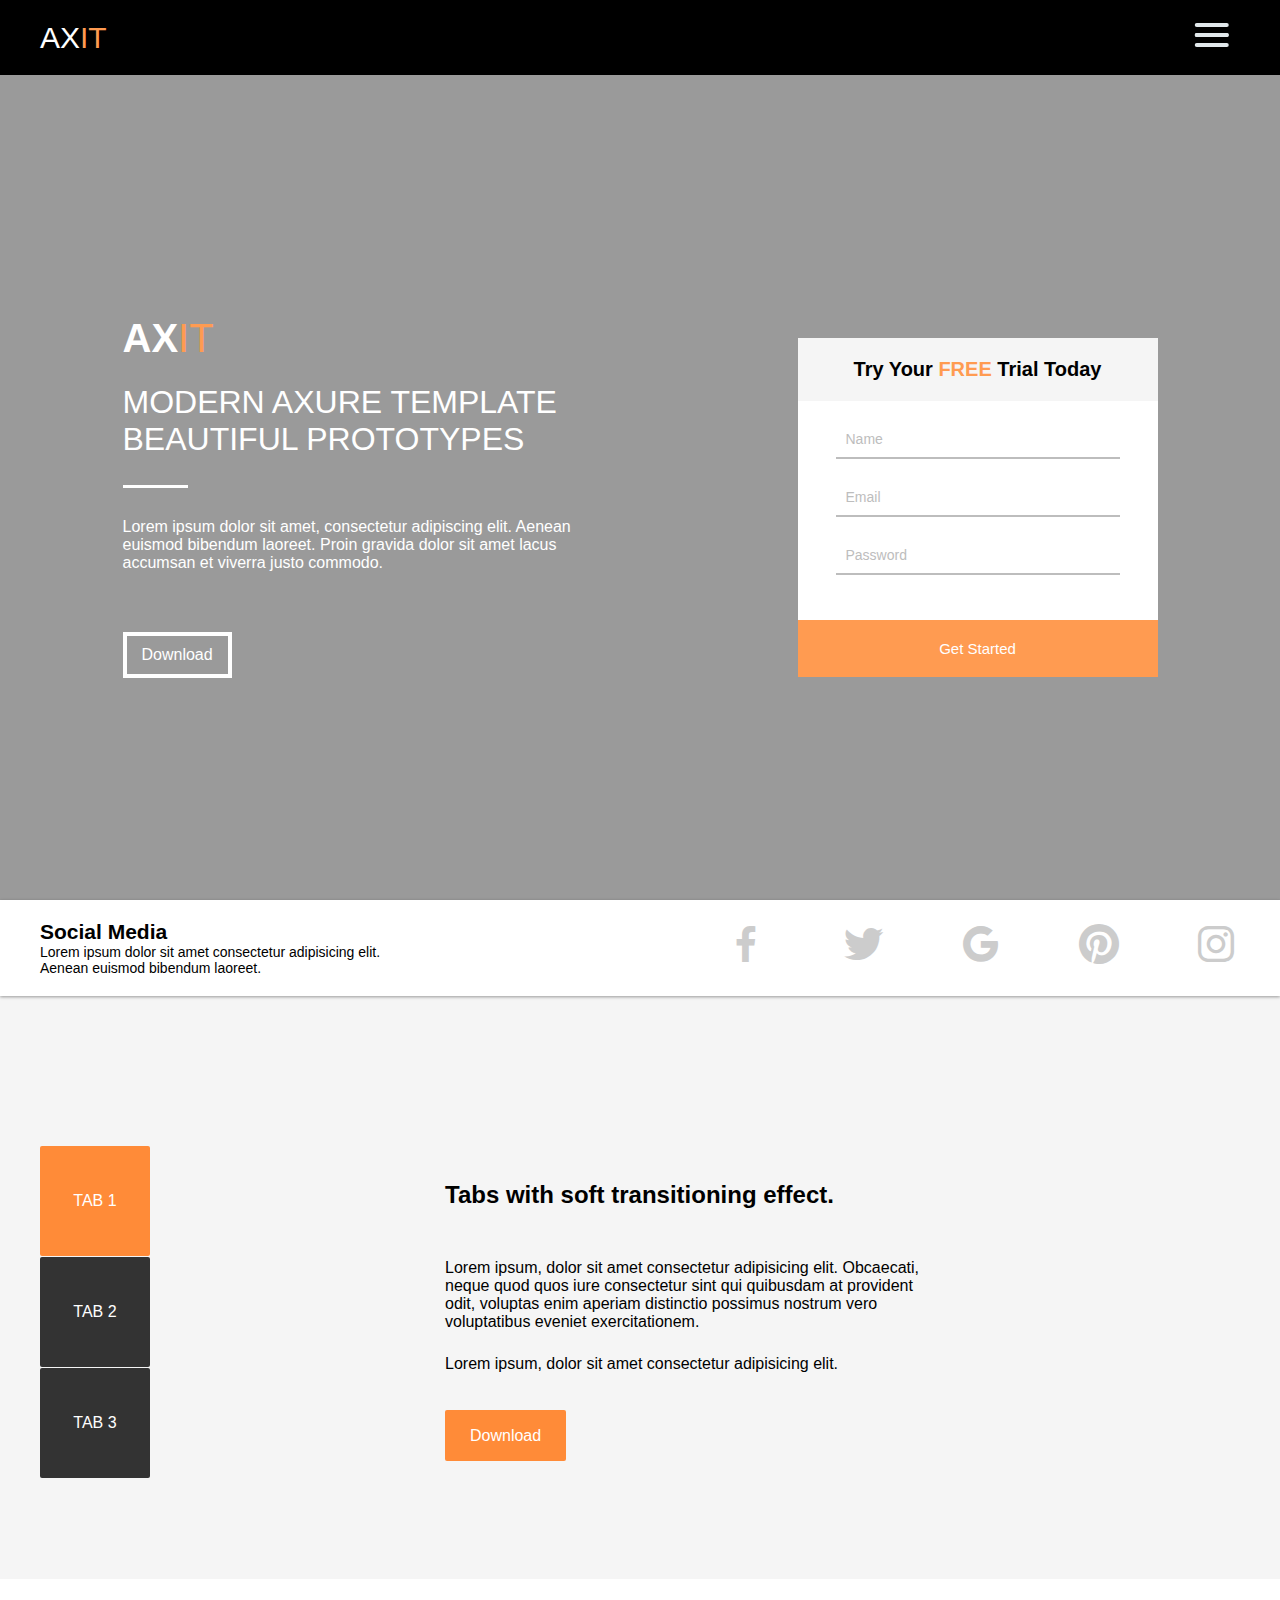
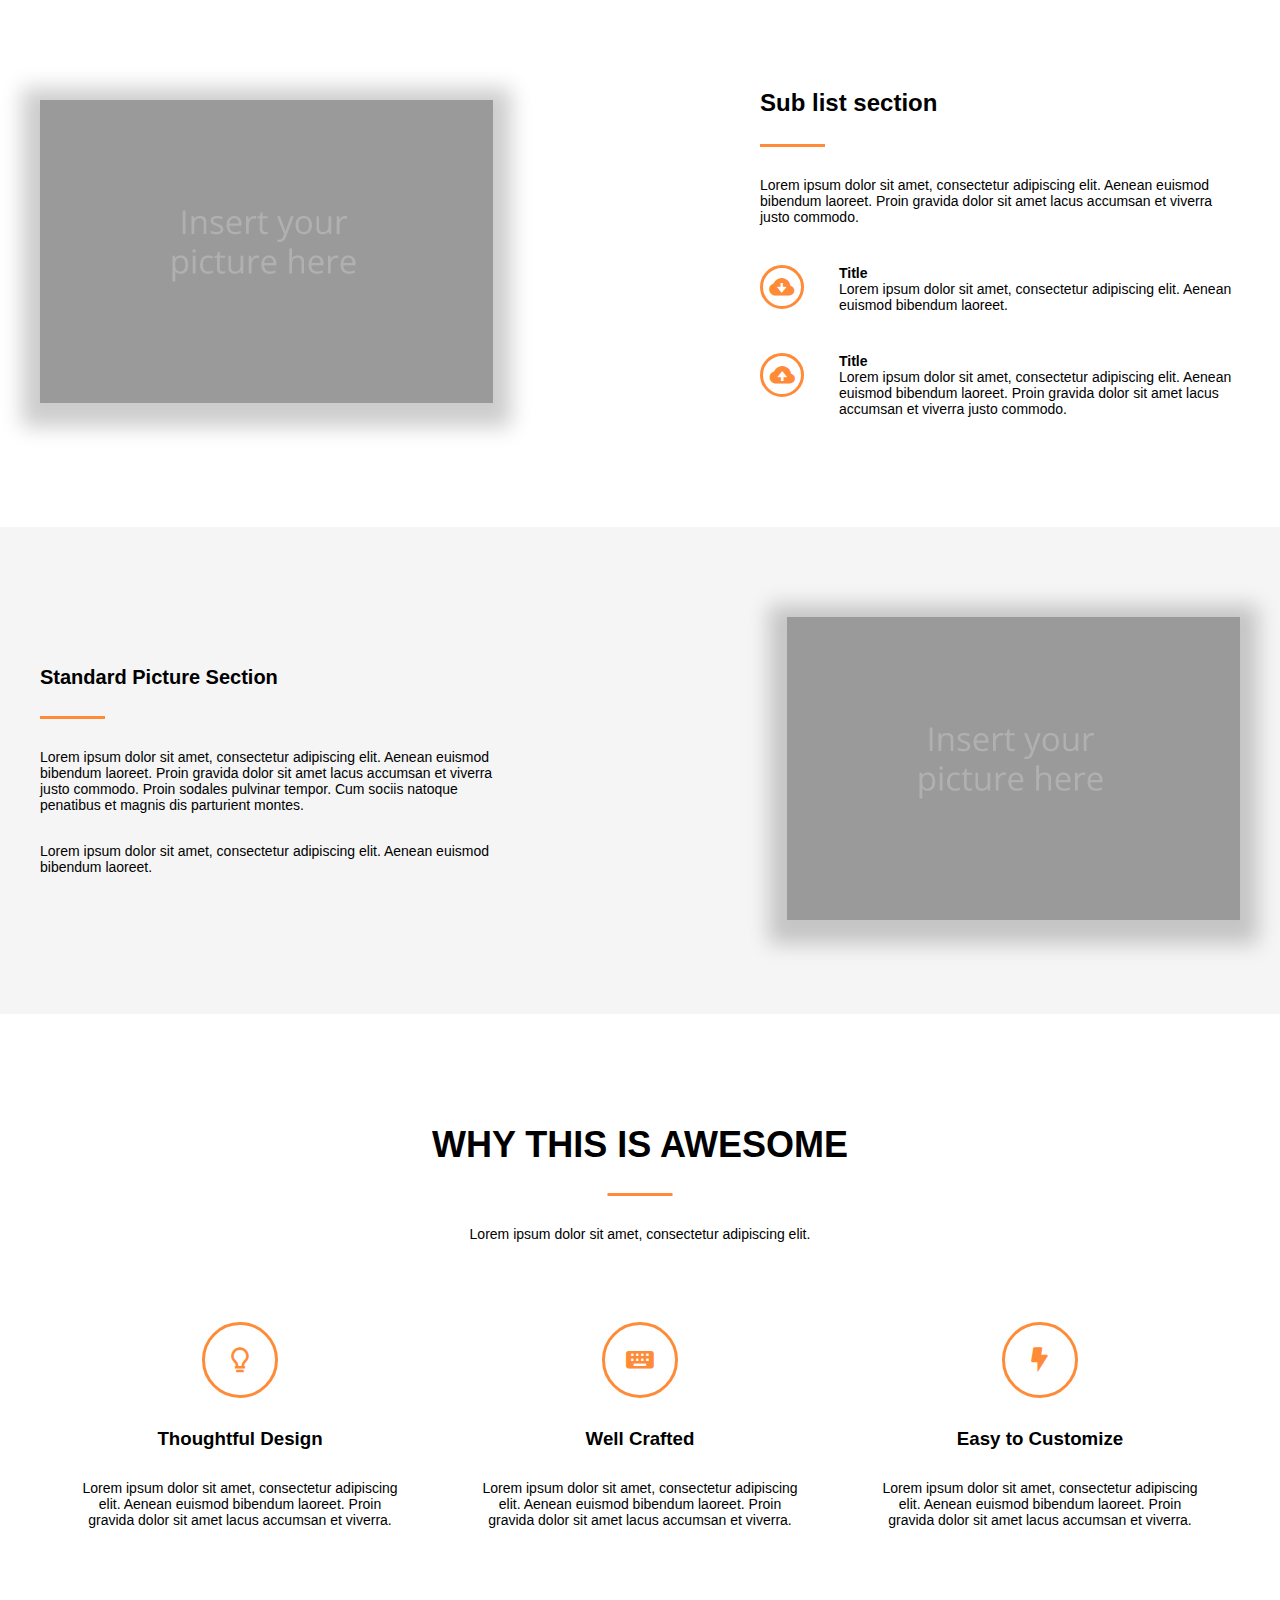
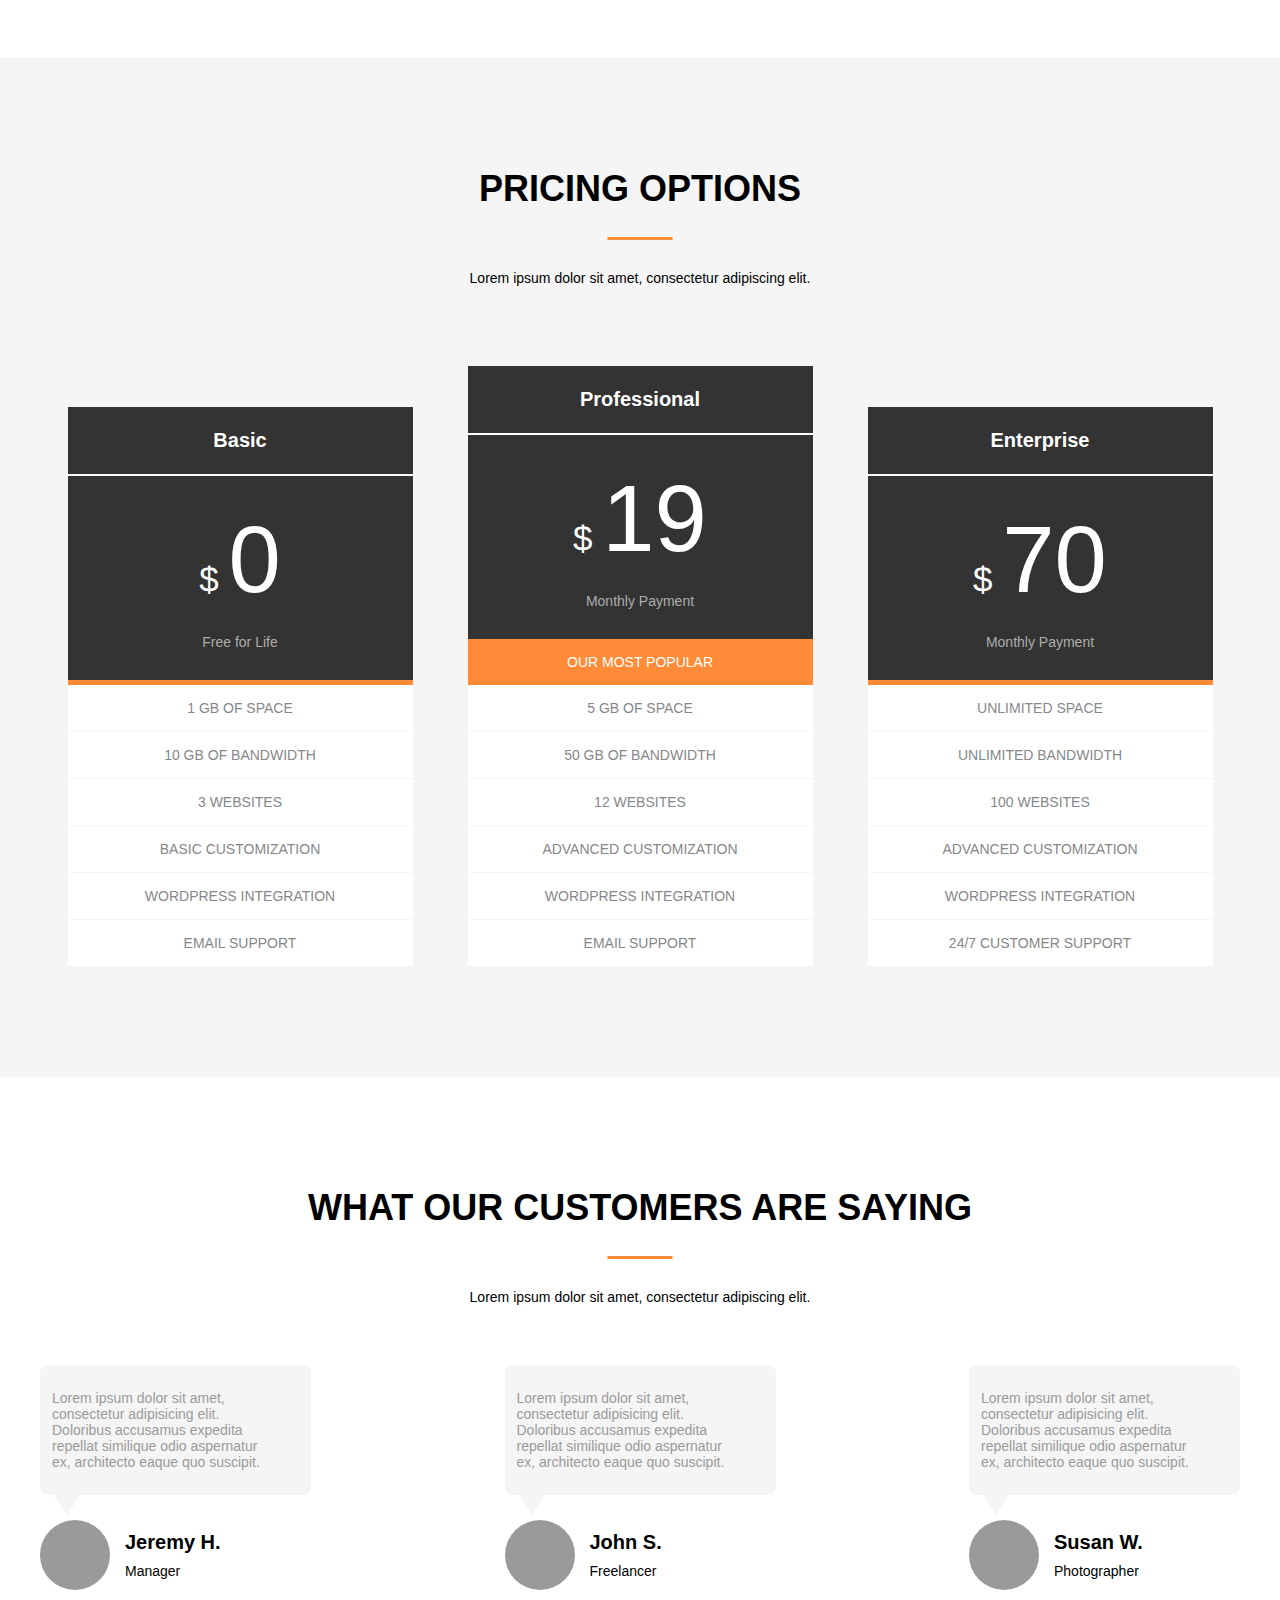
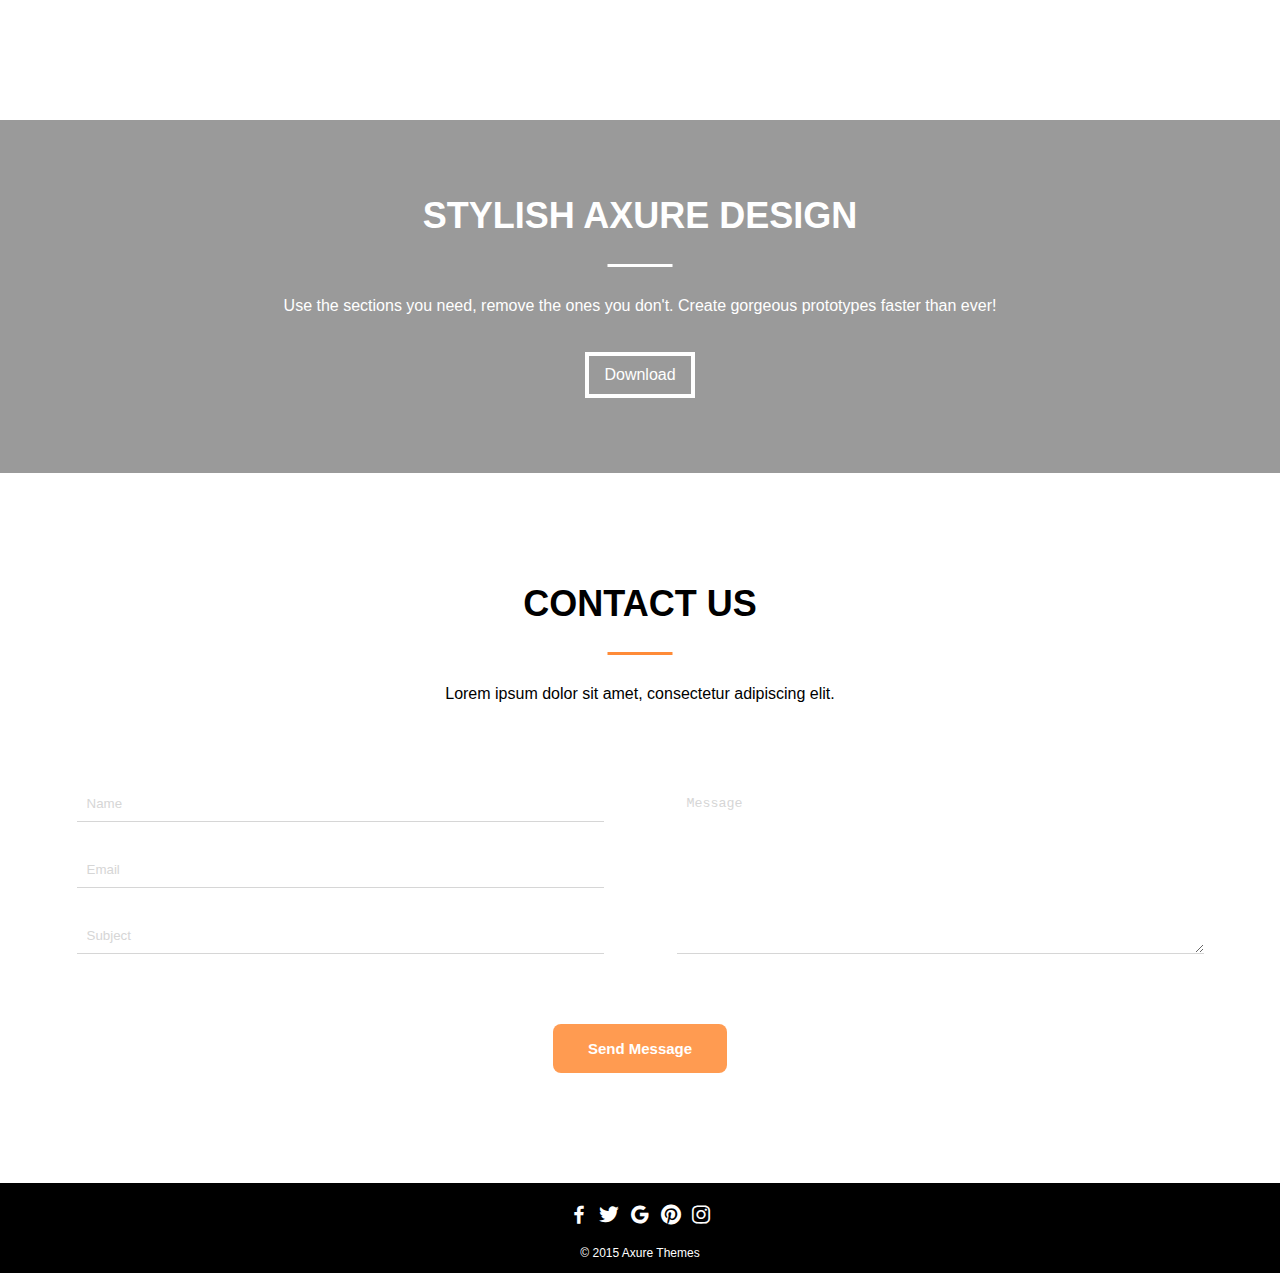
==== site3/index.html @ de62b9e2 "create site3" ====
<!DOCTYPE html>
<html lang="en">

<head>
	<meta charset="UTF-8">
	<meta http-equiv="X-UA-Compatible" content="IE=edge">
	<meta name="viewport" content="width=device-width, initial-scale=1.0">
	<meta name="description" content="Труби попередньоізольовані для теплотрас">
	<title>Teplotrassa</title>
	<!--___ CSS ___-->
	<link rel="stylesheet" type="text/css" href="css/style.css">
	<!-- favicon -->
	<!--<link rel="icon" type="image/png" sizes="32x32" href="favicon.png">-->
	<!-- icon -->
	<link rel="stylesheet" type="text/css" href="fonts/font-awesome-4.7.0/css/font-awesome.min.css">
	<link href='https://unpkg.com/boxicons@2.1.1/css/boxicons.min.css' rel='stylesheet'>
</head>

<body>
	<header id="header" class="header">
		<!--  -->
		<!--___ header__top ___-->
		<div class="header__top">
			<div class="container">
				<div class="header__top--left">
					<a href="#" class="logo__link">
						AX<span>IT</span>
					</a>

				</div>
				<!--___ Меню ___-->
						<nav class="header__top--menu">
							<div class="header__top--icon">
								<span></span>
								<span></span>
								<span></span>
								<span></span>
							</div>
							<div class="header__top--menu__open">
								<ul class="menu__open--list">
									<h2 class="h2">МЕНЮ</h2>
									<li class="menu__item">
										<a href="#" class="menu__link">Features</a>
									</li>
									<li class="menu__item">
										<a href="#" class="menu__link">About</a>
									</li>
									<li class="menu__item">
										<a href="#" class="menu__link">Pricing</a>
									</li>
									<li class="menu__item">
										<a href="#" class="menu__link">Reviews</a>
									</li>
									<li class="menu__item">
										<a href="#" class="menu__link">Contact</a>
									</li>
								</ul>
							</div>
						</nav>
			</div>
		</div>
		<!--___ header__center ___-->
		<div class="header__center">
			<div class="container">
				<div class="header__center--left">
					<h1 class="h1">
						<span class="h1-logo">AX<span class="color">IT</span></span>
						<span class="h1-text">MODERN AXURE TEMPLATE BEAUTIFUL PROTOTYPES</span>

					</h1>
					<p class="p">
						Lorem ipsum dolor sit amet, consectetur adipiscing elit. Aenean
						euismod bibendum laoreet. Proin gravida dolor sit amet lacus
						accumsan et viverra justo commodo.</p>
					<div class="butoon_">
						<a href="#" class="button">
							Download</a>
					</div>

				</div>
				<div class="header__center--right">
					<form class="header__center--form">
						<div class="header__center--form__title">
							Try Your <span>FREE</span> Trial Today
						</div>
						<div class="header__center--form__wrap">
							<input class="header__center--form__input" name="name" type="text" placeholder="Name" />
							<input class="header__center--form__input" name="email" type="email" placeholder="Email" />
							<input class="header__center--form__input" name="password" type="password"
								placeholder="Password" />
						</div>
						<button class="">Get Started</button>
					</form>


				</div>
			</div>
		</div>
		<!--___ header__bottom ___-->
		<div class="header__bottom"></div>

	</header>

	<!--  -->
	<section class="section__1">
		<div class="container">
			<div class="text__left">
				<h2 class="h2">
					Social Media
				</h2>
				<P class="text">
					Lorem ipsum dolor sit amet consectetur adipisicing elit.
					Aenean euismod bibendum laoreet.
				</p>
			</div>
			<div class="icon__right">
				<a href="https://www.facebook.com/"><i class='bx bxl-facebook'></i></a>
				<a href="https://twitter.com/"><i class='bx bxl-twitter'></i></a>
				<a href="https://www.google.com/"><i class='bx bxl-google'></i></a>
				<a href="https://www.pinterest.com/"><i class='bx bxl-pinterest'></i></a>
				<a href="https://www.instagram.com/"><i class='bx bxl-instagram'></i></a>
			</div>
		</div>
	</section>


	<!--  -->
	<section class="section__2">
		<div class="container">
			<div class="buttons__left">
				<a href="#" class="active">TAB 1</a>
				<a href="#">TAB 2</a>
				<a href="#">TAB 3</a>
			</div>
			<div class="text__center">
				<h2 class="h2">Tabs with soft transitioning effect.</h2>
				<div class="text">
					Lorem ipsum, dolor sit amet consectetur adipisicing elit. Obcaecati, neque quod quos iure consectetur
					sint qui quibusdam at provident odit, voluptas enim aperiam distinctio possimus nostrum vero voluptatibus
					eveniet exercitationem.
				</div>
				<div class="text">
					Lorem ipsum, dolor sit amet consectetur adipisicing elit.
				</div>
				<div class="butoon_">
					<a href="#" class="button">
						Download</a>
				</div>
			</div>
			<div class="img__rigth">
				<img src="/img/image_right_u255.png" alt="">
			</div>
		</div>
	</section>

	<section class="section__3">
		<div class="container">
			<div class="left__block">
				<img src="img/img__section.jpg" alt="">
			</div>
			<div class="right__block">
				<h2 class="h2">Sub list section</h2>
				<div class="text">
					Lorem ipsum dolor sit amet, consectetur adipiscing elit. Aenean euismod bibendum laoreet. Proin gravida
					dolor sit amet lacus accumsan et viverra justo commodo.
				</div>
				<div class="text__icon">
					<div class="item">
						<div class="i"><i class='bx bxs-cloud-download'></i></div>
						<div class="wrap">
							<h3 class="h3">Title</h3>
							<p class="p">
								Lorem ipsum dolor sit amet, consectetur adipiscing elit. Aenean euismod bibendum laoreet.
							</p>
						</div>
					</div>
					<div class="item">
						<div class="i"><i class='bx bxs-cloud-upload'></i></div>
						<div class="wrap">
							<h3 class="h3">Title</h3>
							<p class="p">
								Lorem ipsum dolor sit amet, consectetur adipiscing elit. Aenean euismod bibendum laoreet. Proin
								gravida dolor sit amet lacus accumsan et viverra justo commodo.
							</p>
						</div>
					</div>
				</div>
			</div>
		</div>
	</section>

	<section class="section__4">
		<div class="container">
			<div class="left__block">
				<h2 class="h2">Standard Picture Section</h2>
				<p class="p">
					Lorem ipsum dolor sit amet, consectetur adipiscing elit. Aenean
					euismod bibendum laoreet. Proin gravida dolor sit amet lacus accumsan
					et viverra justo commodo. Proin sodales pulvinar tempor. Cum sociis
					natoque penatibus et magnis dis parturient montes.
				</p>
				<p class="p">
					Lorem ipsum dolor sit amet, consectetur adipiscing elit. Aenean euismod
					bibendum laoreet.
				</p>
			</div>
			<div class="rigth__block">
				<img src="img/img__section.jpg" alt="">
			</div>
		</div>
	</section>

	<section class="section__5">
		<div class="container">
			<h2 class="h2">WHY THIS IS AWESOME</h2>
			<p class="p">
				Lorem ipsum dolor sit amet, consectetur adipiscing elit.
			</p>
			<ul class="content__list">
				<li class="content__item">
					<i class='bx bx-bulb'></i>
					<h3 class="h3">Thoughtful Design</h3>
					<p class="p"> Lorem ipsum dolor sit amet, consectetur adipiscing
						elit. Aenean euismod bibendum laoreet. Proin gravida
						dolor sit amet lacus accumsan et viverra.</p>
				</li>
				<li class="content__item">
					<i class='bx bxs-keyboard'></i>
					<h3 class="h3">Well Crafted</h3>
					<p class="p"> Lorem ipsum dolor sit amet, consectetur adipiscing
						elit. Aenean euismod bibendum laoreet. Proin gravida
						dolor sit amet lacus accumsan et viverra.</p>
				</li>
				<li class="content__item">
					<i class='bx bxs-bolt'></i>
					<h3 class="h3">Easy to Customize</h3>
					<p class="p"> Lorem ipsum dolor sit amet, consectetur adipiscing
						elit. Aenean euismod bibendum laoreet. Proin gravida
						dolor sit amet lacus accumsan et viverra.</p>
				</li>
			</ul>
		</div>
	</section>

	<section class="section__6">
		<div class="container">
			<div class="section__6--title">
				<h2 class="h2"> PRICING OPTIONS</h2>
				<p class="p">
					Lorem ipsum dolor sit amet, consectetur adipiscing elit.
				</p>
			</div>
			<ul class="content__block">
				<li class="block__item">
					<div class="title">
						<h3 class="h3">Basic</h3>
						<div class="sale">
							$ <span>0</span>
							<p class="p">Free for Life</p>
						</div>
						<div class="line">
						</div>
					</div>
					<ul class="text__list">
						<li class="text__item">
							1 gb of space
						</li>
						<li class="text__item">
							10 gb of bandwidth
						</li>
						<li class="text__item">
							3 websites
						</li>
						<li class="text__item">
							Basic Customization
						</li>
						<li class="text__item">
							wordpress integration
						</li>
						<li class="text__item">
							email support
						</li>
					</ul>
				</li>
				<li class="block__item">
					<div class="title">
						<h3 class="h3">Professional</h3>
						<div class="sale">
							$ <span>19</span>
							<p class="p">Monthly Payment</p>
						</div>
						<div class="text">
							OUR MOST POPULAR
						</div>
					</div>
					<ul class="text__list">
						<li class="text__item">
							5 gb of space
						</li>
						<li class="text__item">
							50 gb of bandwidth
						</li>
						<li class="text__item">
							12 websites
						</li>
						<li class="text__item">
							Advanced Customization
						</li>
						<li class="text__item">
							wordpress integration
						</li>
						<li class="text__item">
							email support
						</li>
					</ul>
				</li>
				<li class="block__item">
					<div class="title">
						<h3 class="h3">Enterprise</h3>
						<div class="sale">
							$ <span>70</span>
							<p class="p">Monthly Payment</p>
						</div>
						<div class="line">
						</div>
					</div>
					<ul class="text__list">
						<li class="text__item">
							Unlimited space
						</li>
						<li class="text__item">
							unlimited bandwidth
						</li>
						<li class="text__item">
							100 websites
						</li>
						<li class="text__item">
							Advanced Customization
						</li>
						<li class="text__item">
							wordpress integration
						</li>
						<li class="text__item">
							24/7 customer support
						</li>
					</ul>
				</li>
			</ul>
		</div>
	</section>

	<section class="section__7">
		<div class="container">
			<div class="section__6--title">
				<h2 class="h2"> WHAT OUR CUSTOMERS ARE SAYING</h2>
				<p class="p">
					Lorem ipsum dolor sit amet, consectetur adipiscing elit.
				</p>
			</div>
			<ul class="comments__list">
				<li class="comments__item">
					<div class="txt">
						Lorem ipsum dolor sit amet, consectetur adipisicing elit. Doloribus accusamus expedita repellat
						similique odio aspernatur ex, architecto eaque quo suscipit.
						<div class="triangle-down"></div>
					</div>
					<div class="contact">
						<div class="sphere"></div>
						<div class="contact__wrap">
							<div class="name">
								Jeremy H.
							</div>
							<div class="profession">
								Manager
							</div>
						</div>
					</div>
				</li>
				<li class="comments__item">
					<div class="txt">
						Lorem ipsum dolor sit amet, consectetur adipisicing elit. Doloribus accusamus expedita repellat
						similique odio aspernatur ex, architecto eaque quo suscipit.
						<div class="triangle-down"></div>
					</div>
					<div class="contact">
						<div class="sphere"></div>
						<div class="contact__wrap">
							<div class="name">
								John S.
							</div>
							<div class="profession">
								Freelancer
							</div>
						</div>
					</div>
				</li>
				<li class="comments__item">
					<div class="txt">
						Lorem ipsum dolor sit amet, consectetur adipisicing elit. Doloribus accusamus expedita repellat
						similique odio aspernatur ex, architecto eaque quo suscipit.
						<div class="triangle-down"></div>
					</div>
					<div class="contact">
						<div class="sphere"></div>
						<div class="contact__wrap">
							<div class="name">
								Susan W.
							</div>
							<div class="profession">
								Photographer
							</div>
						</div>
					</div>
				</li>
			</ul>
		</div>
	</section>

	<section class="section__8">
		<div class="container">
			<div class="section__8--title">
				<h2 class="h2"> STYLISH AXURE DESIGN</h2>
				<p class="p">
					Use the sections you need, remove the ones you don't. Create gorgeous prototypes faster than ever!
				</p>
			</div>
			<div class="butoon_">
				<a href="#" class="button">
					Download</a>
			</div>
		</div>
	</section>

	<section class="section__9">
		<div class="container">
			<div class="section__8--title">
				<h2 class="h2"> CONTACT US</h2>
				<p class="p">
					Lorem ipsum dolor sit amet, consectetur adipiscing elit.
				</p>
			</div>
			<form class="section__form">
				<div class="section--form__wrap">
					<div class="section__form--group">
						<input class="section--form__input" name="name" type="text" placeholder="Name" />
						<input class="section--form__input" name="email" type="email" placeholder="Email" />
						<input class="section--form__input" name="subject" type="text" placeholder="Subject" />
					</div>
					<textarea class="section__textarea" name="text"  placeholder="Message"></textarea>
				</div>
				<div class="button__wrap">
					<button class="button">Send Message</button>
				</div>
			</form>
		</div>
	</section>

<footer class="footer" id="footer">
	<div class="container">
		<div class="icon__center">
				<a href="https://www.facebook.com/"><i class='bx bxl-facebook'></i></a>
				<a href="https://twitter.com/"><i class='bx bxl-twitter'></i></a>
				<a href="https://www.google.com/"><i class='bx bxl-google'></i></a>
				<a href="https://www.pinterest.com/"><i class='bx bxl-pinterest'></i></a>
				<a href="https://www.instagram.com/"><i class='bx bxl-instagram'></i></a>
		</div>
				<p class="text">© 2015 Axure Themes</p>
	</div>
</footer>



</body>

</html>
---- site3/css/style.css ----
/**
	span =  display: inline OR display: flex OR display: inline-block
	div =  display: block
	p =  display: block
	 **/
*, *:before, *:after {
  margin: 0;
  padding: 0;
  -webkit-box-sizing: border-box;
          box-sizing: border-box;
}

body {
  background-color: #f5f5f5;
  font-family: sans-serif;
  scroll-behavior: smooth;
  min-width: 320px;
}

ul {
  list-style: none;
}

a {
  text-decoration: none;
}

.container {
  padding: 0;
  margin: 0 auto;
  width: 1200px;
  position: relative;
}

@media screen and (min-width: 0px) and (max-width: 1250px) {
  .container {
    width: 90%;
  }
}

.clearfix {
  content: " ";
  display: table;
  width: 100%;
  clear: both;
}

::-moz-selection {
  background-color: #989898;
  color: #fff;
}

::selection {
  background-color: #989898;
  color: #fff;
}

.header {
  height: 100vh;
  background: #9a9a9a;
  display: -webkit-box;
  display: -ms-flexbox;
  display: flex;
  -webkit-box-orient: vertical;
  -webkit-box-direction: normal;
      -ms-flex-direction: column;
          flex-direction: column;
  -webkit-box-pack: justify;
      -ms-flex-pack: justify;
          justify-content: space-between;
}

.header .header__top {
  padding-top: 20px;
  background: #000;
  padding-bottom: 20px;
}

.header .header__top .container {
  display: -webkit-box;
  display: -ms-flexbox;
  display: flex;
  -webkit-box-pack: justify;
      -ms-flex-pack: justify;
          justify-content: space-between;
  -webkit-box-align: center;
      -ms-flex-align: center;
          align-items: center;
}

.header .header__top .header__top--left {
  display: -webkit-box;
  display: -ms-flexbox;
  display: flex;
  font-size: 30px;
}

.header .header__top .logo__link {
  color: #fff;
}

.header .header__top .logo__link span {
  color: #ff9b51;
}

.header nav.header__top--menu {
  display: -webkit-box;
  display: -ms-flexbox;
  display: flex;
  -webkit-box-align: end;
      -ms-flex-align: end;
          align-items: flex-end;
}

.header nav.header__top--menu .header__top--icon {
  z-index: 201;
  width: 45px;
  height: 35px;
  position: relative;
  cursor: pointer;
}

.header nav.header__top--menu .header__top--icon span {
  display: block;
  position: absolute;
  height: 4px;
  width: 75%;
  background: #E1E8EB;
  border-radius: 9px;
  opacity: 1;
  left: 0;
  -webkit-transform: rotate(180deg);
          transform: rotate(180deg);
  -webkit-transition: .25s ease-in-out;
  transition: .25s ease-in-out;
}

.header nav.header__top--menu .header__top--icon span:nth-child(1) {
  top: 3px;
}

.header nav.header__top--menu .header__top--icon span:nth-child(2), .header nav.header__top--menu .header__top--icon span:nth-child(3) {
  top: 13px;
  background: #e1e8eb;
}

.header nav.header__top--menu .header__top--icon span:nth-child(4) {
  top: 23px;
}

.header nav.header__top--menu .header__top--icon:hover span {
  background: #b0b0b0;
}

.header nav.header__top--menu .header__top--menu__open.menu__open {
  display: -webkit-box;
  display: -ms-flexbox;
  display: flex;
}

.header nav.header__top--menu .header__top--menu__open {
  z-index: 200;
  background-color: #1c0d05;
  background: linear-gradient(45deg, #130b07, rgba(21, 10, 4, 0.812)), url("../img/bg__menu.jpg");
  background-repeat: no-repeat;
  background-size: cover;
  background-position-y: 70%;
  width: 100vw;
  height: 100vh;
  position: fixed;
  top: 0;
  left: 0%;
  display: none;
  -webkit-box-pack: center;
      -ms-flex-pack: center;
          justify-content: center;
  -webkit-user-select: none;
     -moz-user-select: none;
      -ms-user-select: none;
          user-select: none;
}

.header nav.header__top--menu .header__top--menu__open .menu__open--list {
  display: -webkit-box;
  display: -ms-flexbox;
  display: flex;
  font-size: 21px;
  -webkit-box-pack: center;
      -ms-flex-pack: center;
          justify-content: center;
  -webkit-box-orient: vertical;
  -webkit-box-direction: normal;
      -ms-flex-direction: column;
          flex-direction: column;
  text-align: center;
  width: 550px;
}

.header nav.header__top--menu .header__top--menu__open .menu__open--list .h2 {
  color: #E1E8EB;
  font-size: 50px;
  text-transform: uppercase;
  margin-bottom: 40px;
}

.header nav.header__top--menu .header__top--menu__open .menu__open--list li.menu__item {
  padding-bottom: 13px;
  border-bottom: 2px solid rgba(255, 255, 255, 0.451);
  margin-bottom: 13px;
}

.header nav.header__top--menu .header__top--menu__open .menu__open--list li.menu__item:first-child a.menu__link {
  padding-left: 0px;
}

.header nav.header__top--menu .header__top--menu__open .menu__open--list li.menu__item:last-child a.menu__link {
  border-right: none;
  padding-right: 0px;
}

.header nav.header__top--menu .header__top--menu__open .menu__open--list li.menu__item a.menu__link {
  color: #E1E8EB;
  -webkit-transition: all .2s ease;
  transition: all .2s ease;
}

.header nav.header__top--menu .header__top--menu__open .menu__open--list li.menu__item a.menu__link:hover {
  color: #6b6b6b;
}

.header .header__center {
  background: #9a9a9a;
  width: 100%;
  padding-top: 20px;
}

.header .header__center .container {
  display: -webkit-box;
  display: -ms-flexbox;
  display: flex;
  -webkit-box-pack: justify;
      -ms-flex-pack: justify;
          justify-content: space-between;
  -webkit-box-align: center;
      -ms-flex-align: center;
          align-items: center;
  -ms-flex-pack: distribute;
      justify-content: space-around;
}

@media screen and (min-width: 0px) and (max-width: 1100px) {
  .header .header__center .container {
    -webkit-box-orient: vertical;
    -webkit-box-direction: normal;
        -ms-flex-direction: column;
            flex-direction: column;
  }
}

.header .header__center .header__center--left {
  color: #fff;
  width: 510px;
}

@media screen and (min-width: 0px) and (max-width: 1100px) {
  .header .header__center .header__center--left {
    width: 360px;
  }
}

@media screen and (min-width: 0px) and (max-width: 400px) {
  .header .header__center .header__center--left {
    width: 100%;
  }
}

.header .header__center .header__center--left .h1 .h1-logo {
  display: block;
  font-size: 40px;
}

.header .header__center .header__center--left .h1 .color {
  color: #ff9b51;
  font-weight: normal;
}

.header .header__center .header__center--left .h1 .h1-text {
  padding-top: 23px;
  display: block;
  font-weight: normal;
  padding-bottom: 30px;
  position: relative;
}

.header .header__center .header__center--left .h1 .h1-text::after {
  width: 65px;
  height: 3px;
  content: "";
  position: absolute;
  bottom: 0;
  left: 0;
  background-color: #ffffff;
}

.header .header__center .header__center--left .p {
  font-size: 16px;
  padding-top: 30px;
}

.header .header__center .header__center--left .butoon_ {
  margin-top: 60px;
}

.header .header__center .header__center--left .butoon_ .button {
  display: inline-block;
  color: #fff;
  border: 4px solid #fff;
  padding-left: 15px;
  padding-right: 15px;
  padding-top: 10px;
  padding-bottom: 10px;
}

.header .header__center .header__center--right {
  margin-top: 20px;
  width: 360px;
}

@media screen and (min-width: 0px) and (max-width: 400px) {
  .header .header__center .header__center--right {
    width: 100%;
  }
}

.header .header__center .header__center--right .header__center--form {
  border-radius: 10px;
}

.header .header__center .header__center--right .header__center--form__title {
  font-size: 20px;
  color: #000;
  background: #f5f5f5;
  width: 100%;
  text-align: center;
  font-weight: bold;
  padding-top: 20px;
  padding-bottom: 20px;
}

.header .header__center .header__center--right .header__center--form__title span {
  color: #ff9b51;
}

.header .header__center .header__center--right .header__center--form__wrap {
  display: -webkit-box;
  display: -ms-flexbox;
  display: flex;
  -webkit-box-orient: vertical;
  -webkit-box-direction: normal;
      -ms-flex-direction: column;
          flex-direction: column;
  background: #fff;
  padding-left: 38px;
  padding-right: 38px;
}

.header .header__center .header__center--right input {
  padding-top: 10px;
  padding-left: 10px;
  border: none;
  border-bottom: 2px solid #bdbdbd;
  padding-bottom: 10px;
  margin-top: 20px;
  font-size: 14px;
}

.header .header__center .header__center--right input:last-child {
  margin-bottom: 45px;
}

.header .header__center .header__center--right ::-webkit-input-placeholder {
  color: #bdbdbd;
}

.header .header__center .header__center--right :-ms-input-placeholder {
  color: #bdbdbd;
}

.header .header__center .header__center--right ::-ms-input-placeholder {
  color: #bdbdbd;
}

.header .header__center .header__center--right ::placeholder {
  color: #bdbdbd;
}

.header .header__center .header__center--right button {
  color: #fff;
  background: #ff9b51;
  width: 100%;
  padding-top: 20px;
  padding-bottom: 20px;
  font-size: 15px;
  border: none;
}

.header .header__bottom {
  height: 1px;
}

.section__1 {
  background: #ffffff;
  padding-top: 20px;
  padding-bottom: 20px;
  -webkit-box-shadow: 0px 1px 3px 0px rgba(0, 0, 0, 0.38);
          box-shadow: 0px 1px 3px 0px rgba(0, 0, 0, 0.38);
}

.section__1 .container {
  display: -webkit-box;
  display: -ms-flexbox;
  display: flex;
  -webkit-box-pack: justify;
      -ms-flex-pack: justify;
          justify-content: space-between;
  -webkit-box-align: center;
      -ms-flex-align: center;
          align-items: center;
}

@media screen and (min-width: 0px) and (max-width: 500px) {
  .section__1 .container {
    -webkit-box-align: center;
        -ms-flex-align: center;
            align-items: center;
    -webkit-box-orient: vertical;
    -webkit-box-direction: normal;
        -ms-flex-direction: column;
            flex-direction: column;
  }
}

.section__1 .text__left {
  width: 365px;
  font-size: 14px;
}

@media screen and (min-width: 500px) and (max-width: 750px) {
  .section__1 .text__left {
    width: 55%;
  }
}

@media screen and (min-width: 0px) and (max-width: 500px) {
  .section__1 .text__left {
    width: 90%;
    margin-bottom: 10px;
  }
}

.section__1 .icon__right a {
  color: #cccccc;
  font-size: 48px;
  margin-left: 65px;
}

.section__1 .icon__right a:first-child {
  margin-left: 0px;
}

@media screen and (min-width: 750px) and (max-width: 1000px) {
  .section__1 .icon__right a {
    margin-left: 8px;
  }
}

@media screen and (min-width: 0px) and (max-width: 750px) {
  .section__1 .icon__right a {
    font-size: 30px;
    margin-left: 5px;
  }
}

.section__2 {
  padding-top: 150px;
  padding-bottom: 100px;
}

.section__2 .container {
  display: -webkit-box;
  display: -ms-flexbox;
  display: flex;
  -webkit-box-pack: justify;
      -ms-flex-pack: justify;
          justify-content: space-between;
  -webkit-box-align: center;
      -ms-flex-align: center;
          align-items: center;
  -ms-flex-wrap: wrap;
      flex-wrap: wrap;
}

@media screen and (min-width: 0px) and (max-width: 900px) {
  .section__2 .container {
    -ms-flex-pack: distribute;
        justify-content: space-around;
  }
}

.section__2 .buttons__left {
  display: -webkit-box;
  display: -ms-flexbox;
  display: flex;
  -webkit-box-orient: vertical;
  -webkit-box-direction: normal;
      -ms-flex-direction: column;
          flex-direction: column;
}

.section__2 .buttons__left a {
  display: -webkit-box;
  display: -ms-flexbox;
  display: flex;
  -webkit-box-pack: center;
      -ms-flex-pack: center;
          justify-content: center;
  -webkit-box-align: center;
      -ms-flex-align: center;
          align-items: center;
  color: #fff;
  border-radius: 2px;
  background: #333333;
  height: 110px;
  width: 110px;
  margin-bottom: 1px;
  -webkit-transition: all .2s ease;
  transition: all .2s ease;
}

.section__2 .buttons__left a:hover {
  background: #ff8b38;
}

.section__2 .buttons__left a.active {
  background: #ff8b38;
}

.section__2 .text__center {
  width: 500px;
}

@media screen and (min-width: 0px) and (max-width: 1100px) {
  .section__2 .text__center {
    width: 43%;
    margin-left: 20px;
  }
}

.section__2 .text__center .h2 {
  padding-bottom: 50px;
}

.section__2 .text__center .text {
  padding-bottom: 24px;
}

.section__2 .text__center .butoon_ {
  margin-top: 30px;
}

.section__2 .text__center .butoon_ .button {
  color: #fff;
  background: #ff8b38;
  padding-left: 25px;
  padding-top: 17px;
  padding-bottom: 17px;
  padding-right: 25px;
  border-radius: 2px;
}

@media screen and (min-width: 0px) and (max-width: 902px) {
  .section__2 .img__rigth {
    margin-top: 100px;
  }
}

.section__2 .img__rigth img {
  width: 100%;
  height: auto;
  display: block;
}

.section__3 {
  padding-top: 110px;
  padding-bottom: 110px;
  background: #fff;
}

.section__3 .container {
  display: -webkit-box;
  display: -ms-flexbox;
  display: flex;
  -webkit-box-pack: justify;
      -ms-flex-pack: justify;
          justify-content: space-between;
  -webkit-box-align: center;
      -ms-flex-align: center;
          align-items: center;
  -ms-flex-wrap: wrap;
      flex-wrap: wrap;
}

@media screen and (min-width: 0px) and (max-width: 1100px) {
  .section__3 .container {
    -ms-flex-pack: distribute;
        justify-content: space-around;
  }
}

.section__3 img {
  -webkit-box-shadow: 0px 6px 20px 18px rgba(0, 0, 0, 0.2);
          box-shadow: 0px 6px 20px 18px rgba(0, 0, 0, 0.2);
  width: 100%;
}

@media screen and (min-width: 0px) and (max-width: 1100px) {
  .section__3 img {
    margin-bottom: 20px;
  }
}

.section__3 .right__block {
  width: 480px;
}

.section__3 .right__block .h2 {
  display: block;
  font-weight: bold;
  padding-bottom: 30px;
  position: relative;
}

.section__3 .right__block .h2::after {
  width: 65px;
  height: 3px;
  content: "";
  position: absolute;
  bottom: 0;
  left: 0;
  background-color: #ff8b38;
}

.section__3 .right__block .text {
  padding-top: 30px;
  font-size: 14px;
}

.section__3 .right__block .text__icon .item {
  display: -webkit-box;
  display: -ms-flexbox;
  display: flex;
  padding-top: 40px;
}

.section__3 .right__block .text__icon .item i {
  color: #ff8b38;
  font-size: 30px;
  border: 3px solid #ff8b38;
  border-radius: 50%;
  padding: 4px;
}

.section__3 .right__block .text__icon .item .wrap {
  margin-left: 35px;
}

.section__3 .right__block .text__icon .item .wrap .h3 {
  font-size: 14px;
}

.section__3 .right__block .text__icon .item .wrap .p {
  font-size: 14px;
}

.section__4 {
  padding-top: 90px;
  padding-bottom: 90px;
  background: #f5f5f5;
}

.section__4 .container {
  display: -webkit-box;
  display: -ms-flexbox;
  display: flex;
  -webkit-box-align: center;
      -ms-flex-align: center;
          align-items: center;
  -webkit-box-pack: justify;
      -ms-flex-pack: justify;
          justify-content: space-between;
  -ms-flex-wrap: wrap;
      flex-wrap: wrap;
}

@media screen and (min-width: 0px) and (max-width: 1100px) {
  .section__4 .container {
    -ms-flex-pack: distribute;
        justify-content: space-around;
  }
}

.section__4 .left__block {
  width: 480px;
}

@media screen and (min-width: 0px) and (max-width: 1100px) {
  .section__4 .left__block {
    margin-bottom: 20px;
  }
}

.section__4 .left__block .h2 {
  font-size: 20px;
  display: block;
  font-weight: bold;
  padding-bottom: 30px;
  position: relative;
}

.section__4 .left__block .h2::after {
  width: 65px;
  height: 3px;
  content: "";
  position: absolute;
  bottom: 0;
  left: 0;
  background-color: #ff8b38;
}

.section__4 .left__block .p {
  padding-top: 30px;
  font-size: 14px;
}

.section__4 .rigth__block img {
  -webkit-box-shadow: 0px 6px 20px 18px rgba(0, 0, 0, 0.2);
          box-shadow: 0px 6px 20px 18px rgba(0, 0, 0, 0.2);
  width: 100%;
}

.section__5 {
  padding-top: 110px;
  padding-bottom: 110px;
  background: #fff;
}

.section__5 .h2 {
  text-align: center;
  font-size: 36px;
  display: block;
  font-weight: bold;
  padding-bottom: 30px;
  position: relative;
}

.section__5 .h2::after {
  width: 65px;
  height: 3px;
  content: "";
  position: absolute;
  bottom: 0;
  left: 50%;
  -webkit-transform: translateX(-50%);
          transform: translateX(-50%);
  background-color: #ff8b38;
}

.section__5 .p {
  padding-top: 30px;
  font-size: 14px;
  text-align: center;
}

.section__5 .content__list {
  display: -webkit-box;
  display: -ms-flexbox;
  display: flex;
  padding-top: 80px;
  -ms-flex-pack: distribute;
      justify-content: space-around;
  -ms-flex-wrap: wrap;
      flex-wrap: wrap;
}

.section__5 .content__list .content__item {
  text-align: center;
  margin-bottom: 20px;
}

.section__5 .content__list .content__item i {
  color: #ff8b38;
  font-size: 30px;
  border: 3px solid #ff8b38;
  border-radius: 50%;
  padding: 20px;
}

.section__5 .content__list .content__item .h3 {
  margin-top: 30px;
}

.section__5 .content__list .content__item .p {
  width: 320px;
}

@media screen and (min-width: 0px) and (max-width: 350px) {
  .section__5 .content__list .content__item .p {
    width: 100%;
  }
}

.section__6 {
  padding-top: 110px;
  padding-bottom: 110px;
  background: #f5f5f5;
}

.section__6 .section__6--title .h2 {
  text-align: center;
  font-size: 36px;
  display: block;
  font-weight: bold;
  padding-bottom: 30px;
  position: relative;
}

.section__6 .section__6--title .h2::after {
  width: 65px;
  height: 3px;
  content: "";
  position: absolute;
  bottom: 0;
  left: 50%;
  -webkit-transform: translateX(-50%);
          transform: translateX(-50%);
  background-color: #ff8b38;
}

.section__6 .section__6--title .p {
  text-align: center;
  font-size: 14px;
  padding-top: 30px;
}

.section__6 .content__block {
  display: -webkit-box;
  display: -ms-flexbox;
  display: flex;
  -ms-flex-pack: distribute;
      justify-content: space-around;
  padding-top: 80px;
  -webkit-box-align: end;
      -ms-flex-align: end;
          align-items: flex-end;
  -ms-flex-wrap: wrap;
      flex-wrap: wrap;
}

@media screen and (min-width: 0px) and (max-width: 1200px) {
  .section__6 .content__block {
    -webkit-box-orient: vertical;
    -webkit-box-direction: normal;
        -ms-flex-direction: column;
            flex-direction: column;
    -webkit-box-align: center;
        -ms-flex-align: center;
            align-items: center;
  }
}

.section__6 .content__block .block__item {
  background: #333333;
  text-align: center;
  width: 345px;
}

@media screen and (min-width: 0px) and (max-width: 1200px) {
  .section__6 .content__block .block__item {
    margin-bottom: 20px;
  }
}

@media screen and (min-width: 0px) and (max-width: 500px) {
  .section__6 .content__block .block__item {
    width: 90%;
  }
}

.section__6 .content__block .block__item .title .h3 {
  font-size: 20px;
  color: #fff;
  border-bottom: 2px solid #fff;
  width: 100%;
  padding: 22px 0;
}

.section__6 .content__block .block__item .title .sale {
  padding: 30px 0;
  color: #fff;
  font-size: 35px;
}

.section__6 .content__block .block__item .title .sale span {
  font-size: 94px;
}

.section__6 .content__block .block__item .title .p {
  padding-top: 20px;
  font-size: 14px;
  color: #adadad;
}

.section__6 .content__block .block__item .title .text {
  color: #fff;
  background-color: #ff8b38;
  padding: 15px 0;
  font-size: 14px;
}

.section__6 .content__block .block__item .title .line {
  background-color: #ff8b38;
  width: 100%;
  height: 5px;
}

.section__6 .content__block .block__item .text__list {
  text-transform: uppercase;
}

.section__6 .content__block .block__item .text__list .text__item {
  color: #86878b;
  background-color: #fff;
  font-size: 14px;
  padding: 15px 0;
  border-bottom: 1px solid #f5f5f5;
}

.section__7 {
  padding-top: 110px;
  padding-bottom: 110px;
  background: #fff;
}

.section__7 .section__6--title .h2 {
  text-align: center;
  font-size: 36px;
  display: block;
  font-weight: bold;
  padding-bottom: 30px;
  position: relative;
}

.section__7 .section__6--title .h2::after {
  width: 65px;
  height: 3px;
  content: "";
  position: absolute;
  bottom: 0;
  left: 50%;
  -webkit-transform: translateX(-50%);
          transform: translateX(-50%);
  background-color: #ff8b38;
}

.section__7 .section__6--title .p {
  text-align: center;
  font-size: 14px;
  padding-top: 30px;
}

.section__7 .comments__list {
  display: -webkit-box;
  display: -ms-flexbox;
  display: flex;
  -webkit-box-pack: justify;
      -ms-flex-pack: justify;
          justify-content: space-between;
  margin-top: 60px;
  -ms-flex-wrap: wrap;
      flex-wrap: wrap;
}

@media screen and (min-width: 0px) and (max-width: 1000px) {
  .section__7 .comments__list {
    -ms-flex-pack: distribute;
        justify-content: space-around;
  }
}

.section__7 .comments__list .comments__item {
  margin-bottom: 20px;
}

.section__7 .comments__list .comments__item .txt {
  padding-left: 12px;
  padding-top: 25px;
  padding-bottom: 25px;
  padding-right: 40px;
  border-radius: 8px;
  width: 271px;
  background-color: #f5f5f5;
  font-size: 14px;
  color: #9a9a9a;
  position: relative;
}

.section__7 .comments__list .comments__item .txt .triangle-down {
  width: 0px;
  height: 0px;
  border-left: 15px solid transparent;
  border-right: 15px solid transparent;
  border-top: 25px solid #f5f5f5;
  position: absolute;
  top: 126px;
  bottom: 0px;
}

.section__7 .comments__list .comments__item .sphere {
  height: 70px;
  width: 70px;
  border-radius: 50%;
  margin-top: 25px;
  background-color: #9a9a9a;
}

.section__7 .comments__list .comments__item .contact {
  display: -webkit-box;
  display: -ms-flexbox;
  display: flex;
  -webkit-box-align: center;
      -ms-flex-align: center;
          align-items: center;
}

.section__7 .comments__list .comments__item .contact .contact__wrap {
  margin-top: 25px;
  margin-left: 15px;
}

.section__7 .comments__list .comments__item .contact .contact__wrap .name {
  font-size: 20px;
  font-weight: bold;
}

.section__7 .comments__list .comments__item .contact .contact__wrap .profession {
  font-size: 14px;
  margin-top: 9px;
}

.section__8 {
  padding-top: 75px;
  padding-bottom: 75px;
  background: #9a9a9a;
}

.section__8 .section__8--title .h2 {
  text-align: center;
  font-size: 36px;
  display: block;
  font-weight: bold;
  padding-bottom: 30px;
  position: relative;
  color: #fff;
}

.section__8 .section__8--title .h2::after {
  width: 65px;
  height: 3px;
  content: "";
  position: absolute;
  bottom: 0;
  left: 50%;
  -webkit-transform: translateX(-50%);
          transform: translateX(-50%);
  background-color: #fff;
}

.section__8 .section__8--title .p {
  text-align: center;
  font-size: 16px;
  padding-top: 30px;
  color: #fff;
}

.section__8 .butoon_ {
  margin-top: 37px;
  text-align: center;
}

.section__8 .butoon_ .button {
  display: inline-block;
  color: #fff;
  border: 4px solid #fff;
  padding-left: 15px;
  padding-right: 15px;
  padding-top: 10px;
  padding-bottom: 10px;
}

.section__9 {
  padding-top: 110px;
  padding-bottom: 110px;
  background: #fff;
}

.section__9 .section__8--title .h2 {
  text-align: center;
  font-size: 36px;
  display: block;
  font-weight: bold;
  padding-bottom: 30px;
  position: relative;
  color: #000;
}

.section__9 .section__8--title .h2::after {
  width: 65px;
  height: 3px;
  content: "";
  position: absolute;
  bottom: 0;
  left: 50%;
  -webkit-transform: translateX(-50%);
          transform: translateX(-50%);
  background-color: #ff8b38;
}

.section__9 .section__8--title .p {
  text-align: center;
  font-size: 16px;
  padding-top: 30px;
  color: #000;
}

.section__9 .section__form .section--form__wrap {
  display: -webkit-box;
  display: -ms-flexbox;
  display: flex;
  -ms-flex-pack: distribute;
      justify-content: space-around;
  margin-top: 83px;
  -ms-flex-wrap: wrap;
      flex-wrap: wrap;
}

.section__9 .section__form .section--form__wrap .section__form--group {
  display: -webkit-box;
  display: -ms-flexbox;
  display: flex;
  -webkit-box-orient: vertical;
  -webkit-box-direction: normal;
      -ms-flex-direction: column;
          flex-direction: column;
}

@media screen and (min-width: 0px) and (max-width: 600px) {
  .section__9 .section__form .section--form__wrap .section__form--group {
    width: 100%;
  }
}

.section__9 .section__form .section--form__wrap .section__form--group .section--form__input {
  border: none;
  border-bottom: 1px  solid #d6d6d6;
  width: 527px;
  margin-bottom: 30px;
  padding-left: 10px;
  padding-right: 10px;
  padding-top: 10px;
  padding-bottom: 10px;
}

@media screen and (min-width: 0px) and (max-width: 600px) {
  .section__9 .section__form .section--form__wrap .section__form--group .section--form__input {
    width: 100%;
  }
}

.section__9 .section__form .section--form__wrap .section__form--group ::-webkit-input-placeholder {
  color: #d6d6d6;
}

.section__9 .section__form .section--form__wrap .section__form--group :-ms-input-placeholder {
  color: #d6d6d6;
}

.section__9 .section__form .section--form__wrap .section__form--group ::-ms-input-placeholder {
  color: #d6d6d6;
}

.section__9 .section__form .section--form__wrap .section__form--group ::placeholder {
  color: #d6d6d6;
}

.section__9 .section__form .section--form__wrap .section__textarea {
  border: none;
  border-bottom: 1px  solid #d6d6d6;
  width: 527px;
  margin-bottom: 30px;
  padding-left: 10px;
  padding-top: 10px;
  padding-bottom: 10px;
  padding-right: 10px;
}

.section__9 .section__form .section--form__wrap ::-webkit-input-placeholder {
  color: #d6d6d6;
}

.section__9 .section__form .section--form__wrap :-ms-input-placeholder {
  color: #d6d6d6;
}

.section__9 .section__form .section--form__wrap ::-ms-input-placeholder {
  color: #d6d6d6;
}

.section__9 .section__form .section--form__wrap ::placeholder {
  color: #d6d6d6;
}

.section__9 .section__form .button__wrap {
  text-align: center;
}

.section__9 .section__form .button__wrap .button {
  margin-top: 40px;
  color: #fff;
  font-size: 15px;
  border-radius: 8px;
  font-weight: bold;
  border: none;
  padding: 16px 35px;
  background: #ff9b51;
}

.footer {
  background-color: #000;
  padding-top: 20px;
  padding-bottom: 13px;
}

.footer .icon__center {
  font-size: 24px;
  text-align: center;
}

.footer .icon__center a {
  color: #fff;
}

.footer .text {
  text-align: center;
  font-size: 12px;
  color: #fff;
  padding-top: 15px;
}
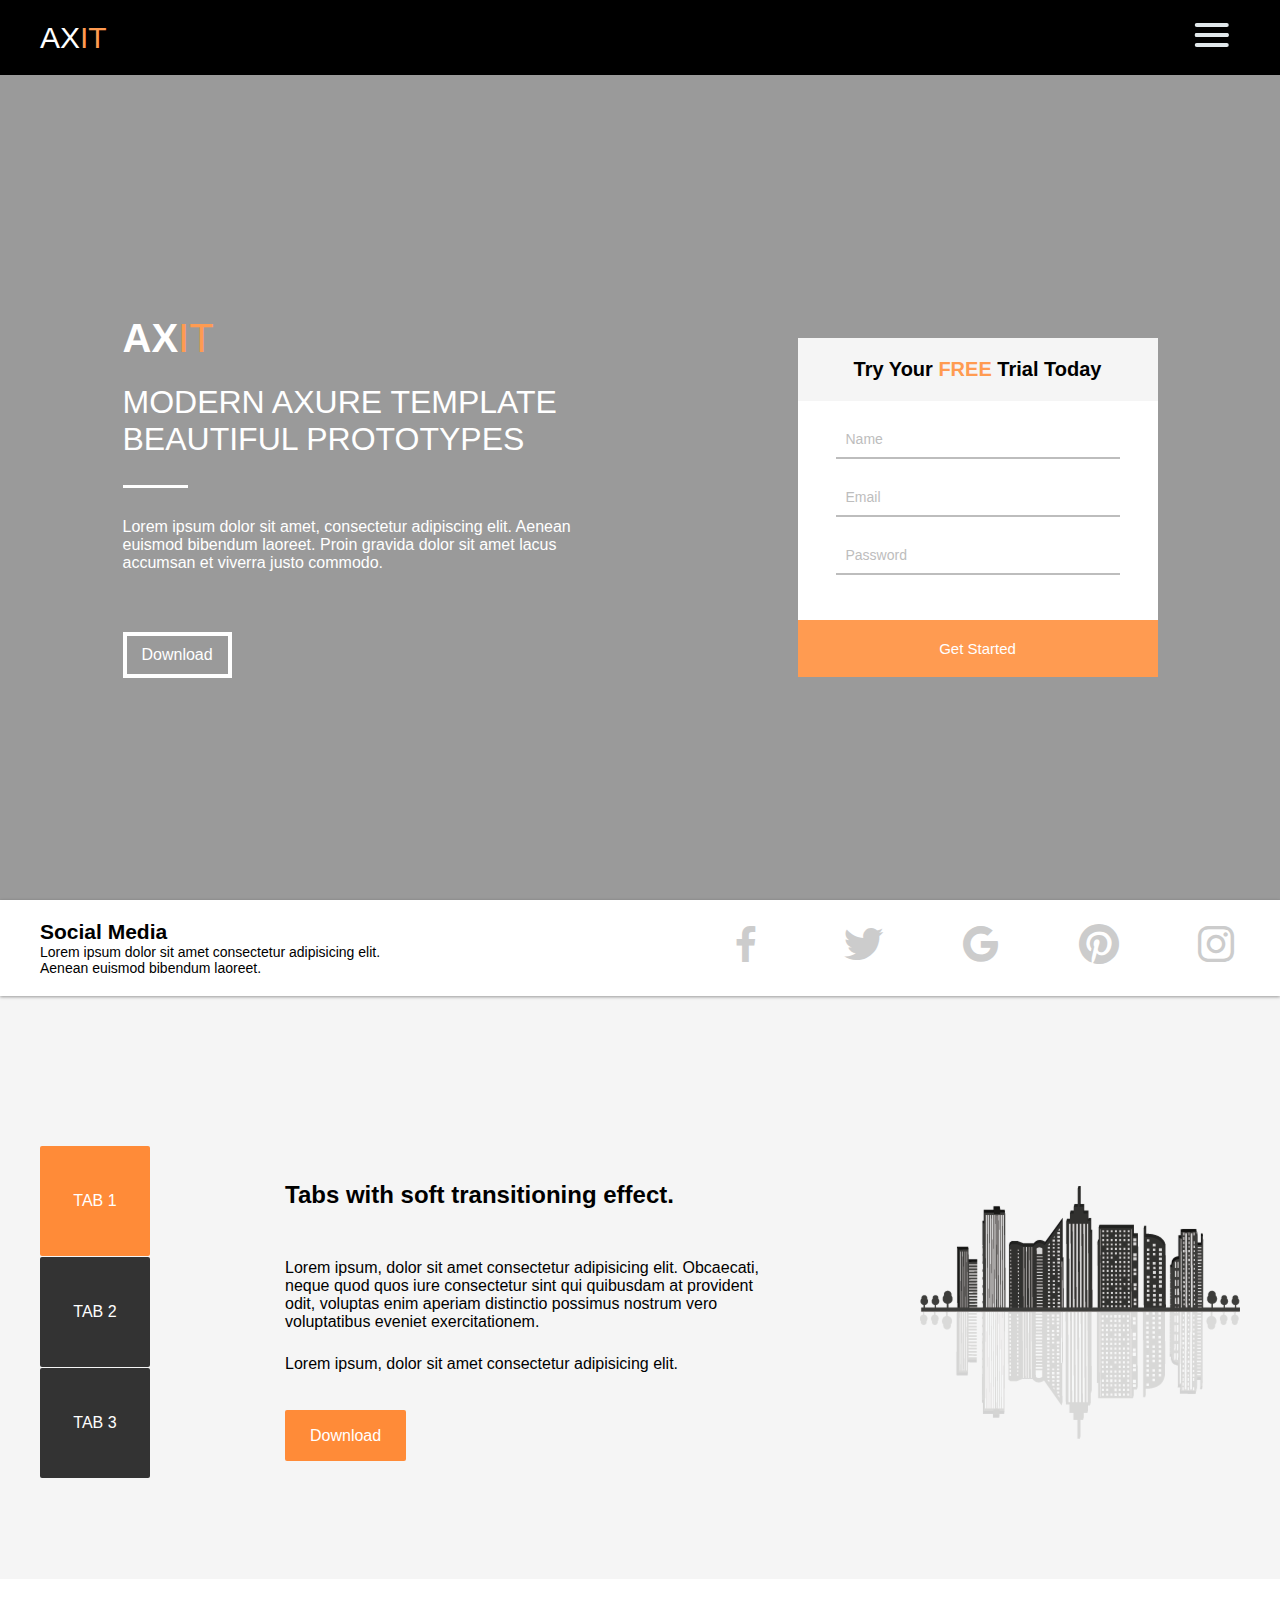
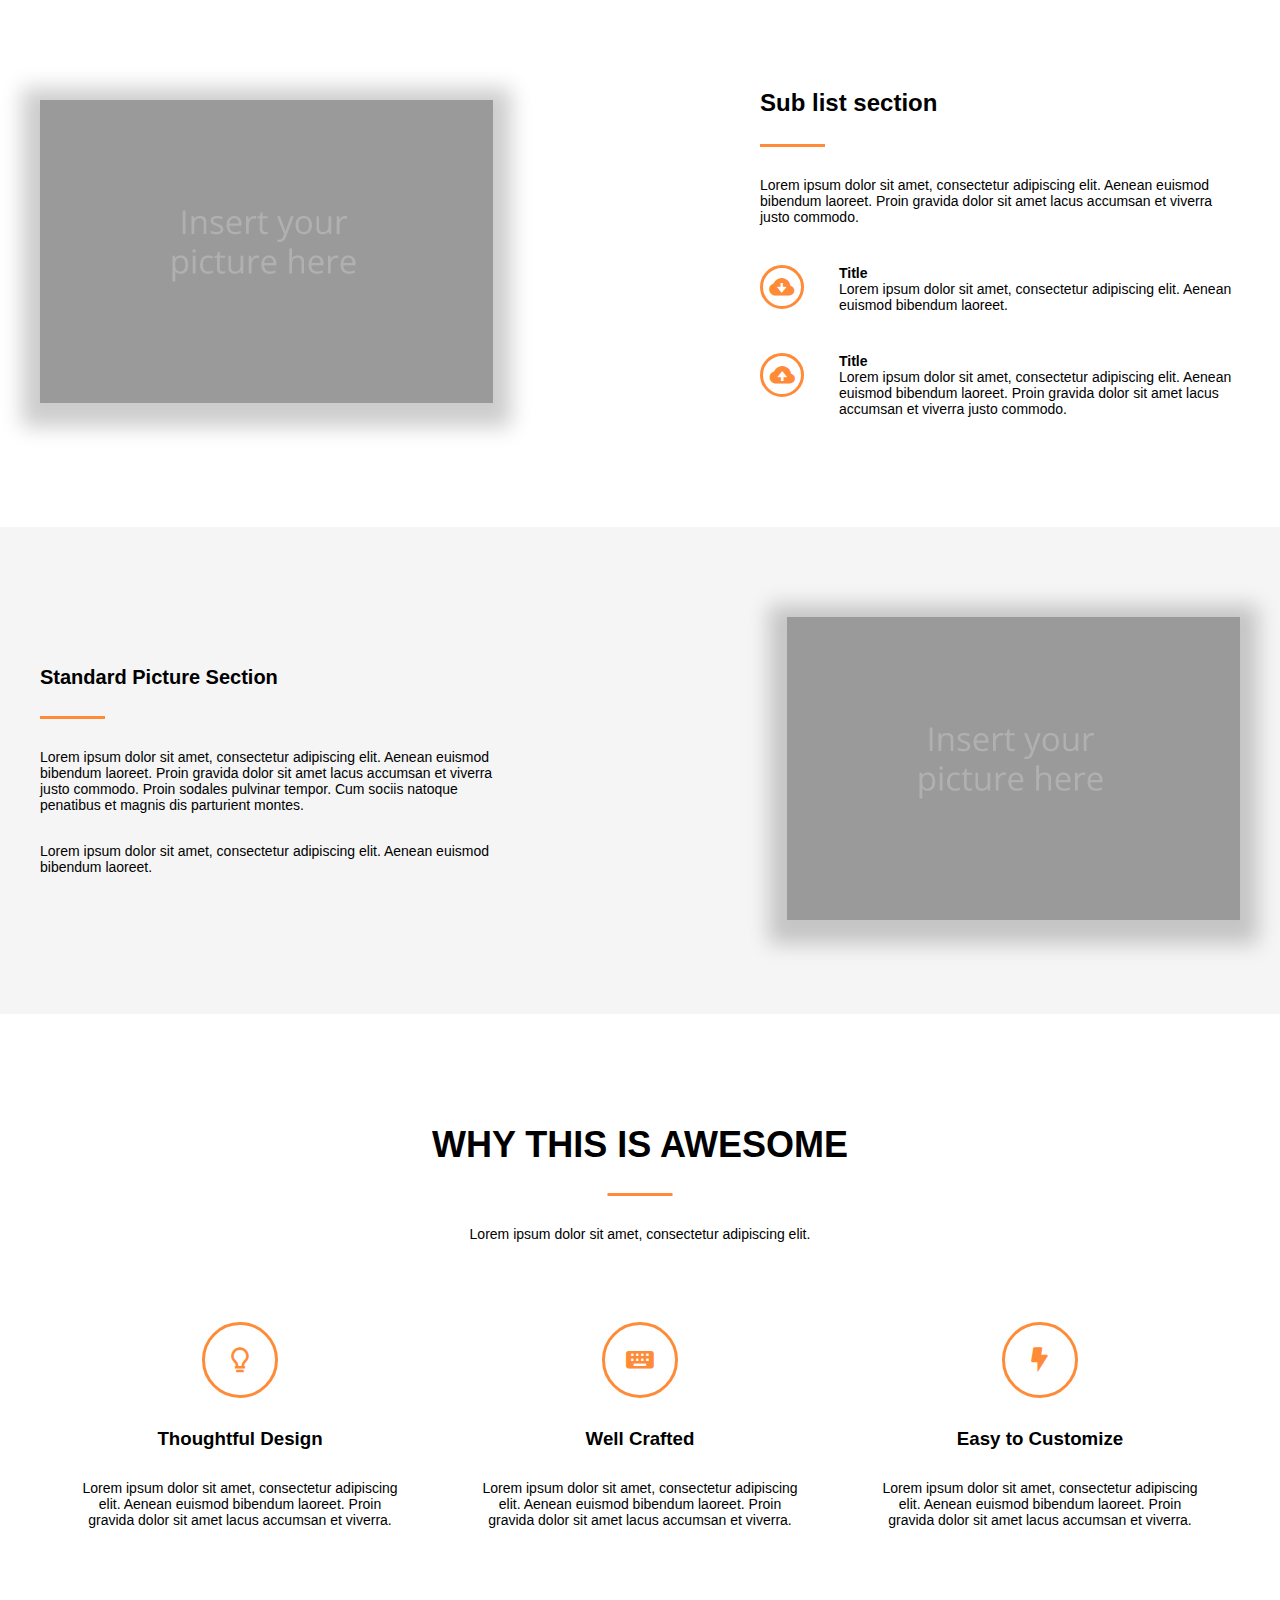
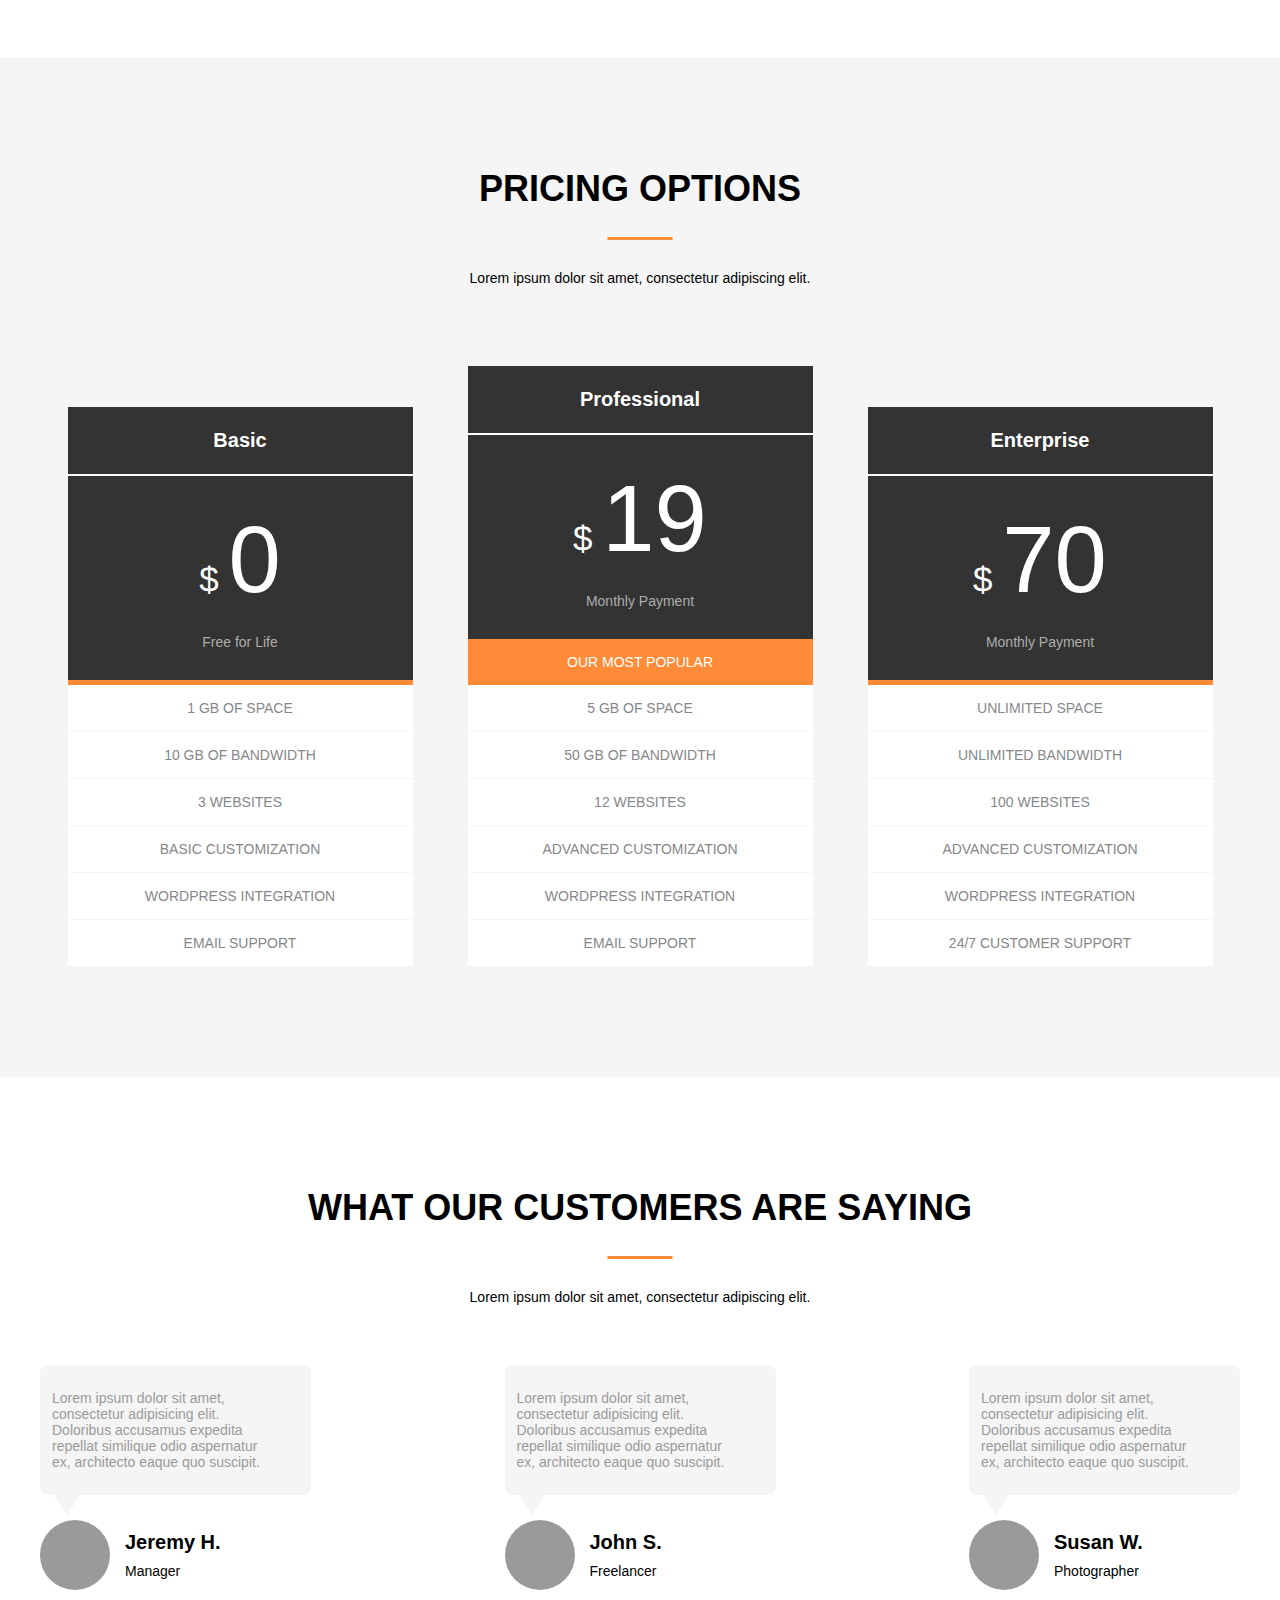
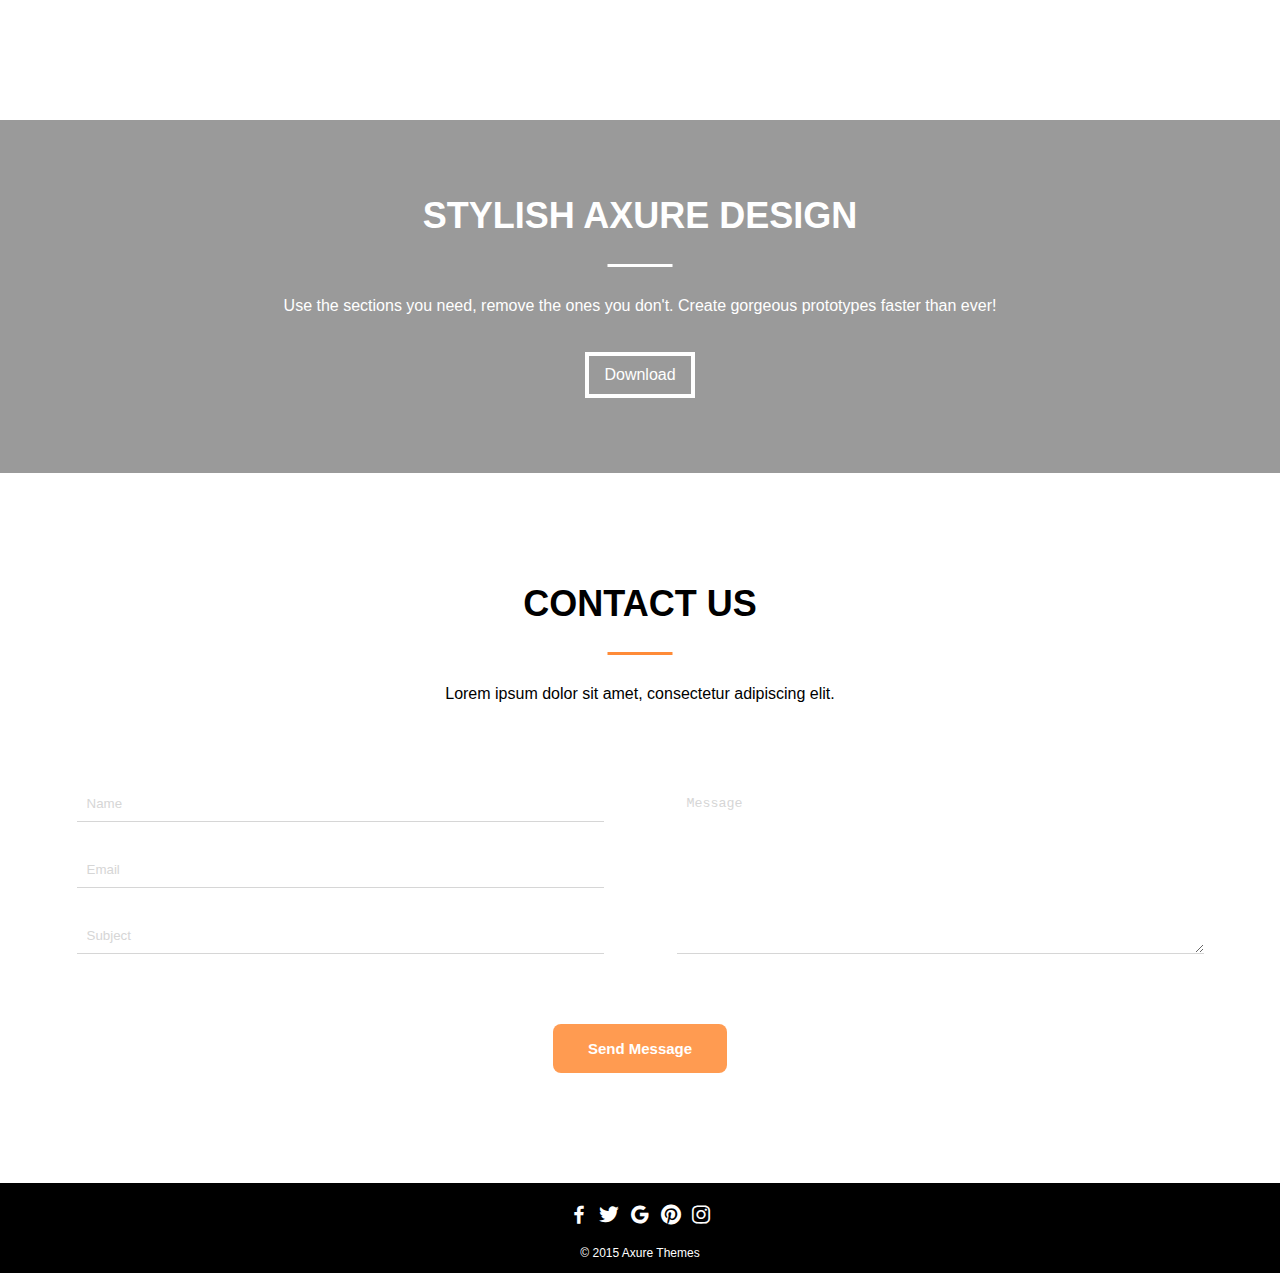
==== commit 29907eaf: "create site3" ====
--- a/site3/index.html
+++ b/site3/index.html
@@ -148,7 +148,7 @@
 				</div>
 			</div>
 			<div class="img__rigth">
-				<img src="/img/image_right_u255.png" alt="">
+				<img src="img/image_right_u255.png" alt="">
 			</div>
 		</div>
 	</section>
